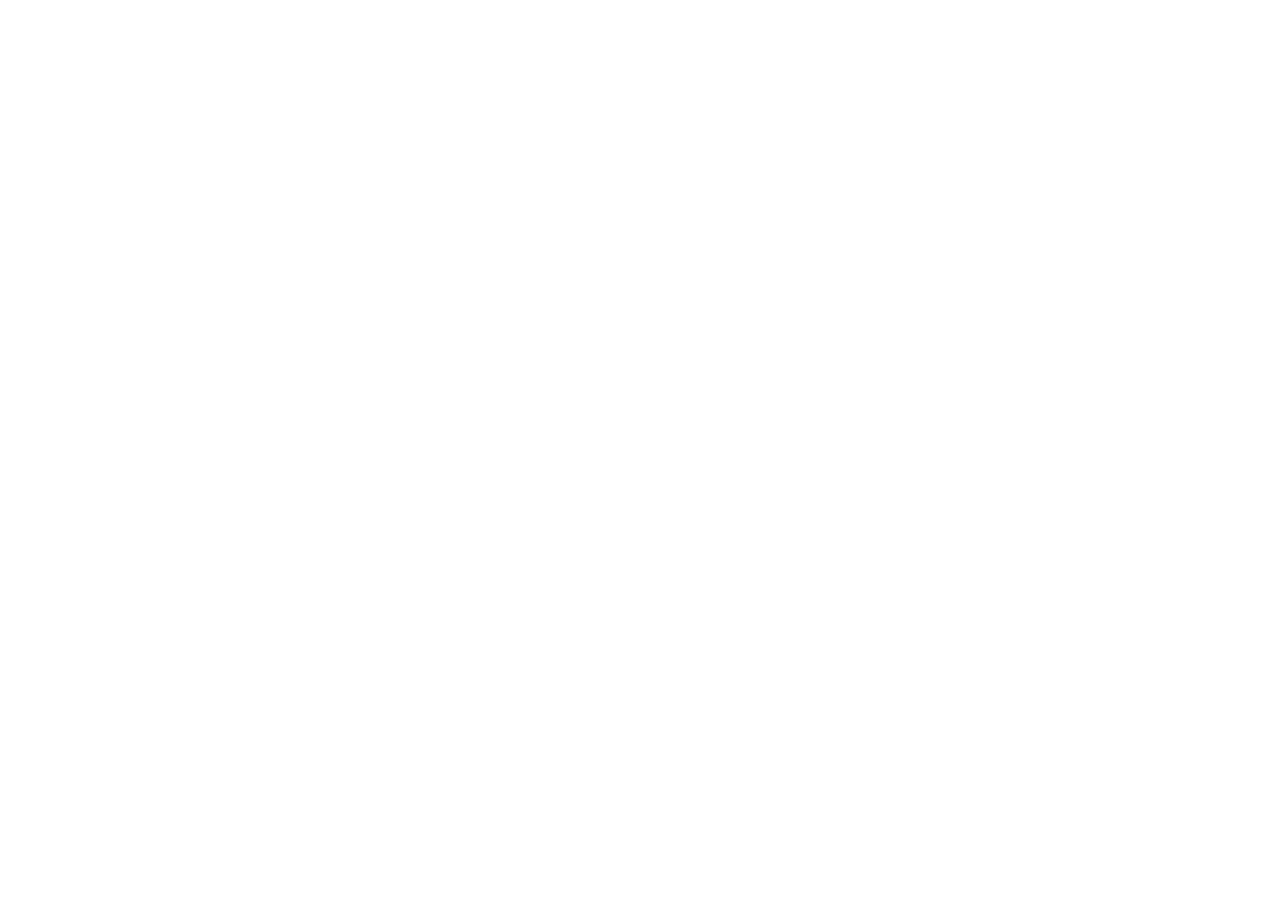
==== login.html @ 7b6e89db "init project" ====
<!DOCTYPE html>	
<html lang="zh-cn">
<head>
    <meta charset="UTF-8">
    <meta http-equiv="X-UA-Compatible" content="IE=edge">
    <meta name="keywords" content="关键词信息">
    <meta name="description" content="描述信息">
    <meta name="viewport" content="width=device-width,initial-scale=1.0">
    <link rel="shortcut icon" href="" type="image/x-icon">
    <title>袁大一</title>
</head>
<body>
    
</body>
</html>
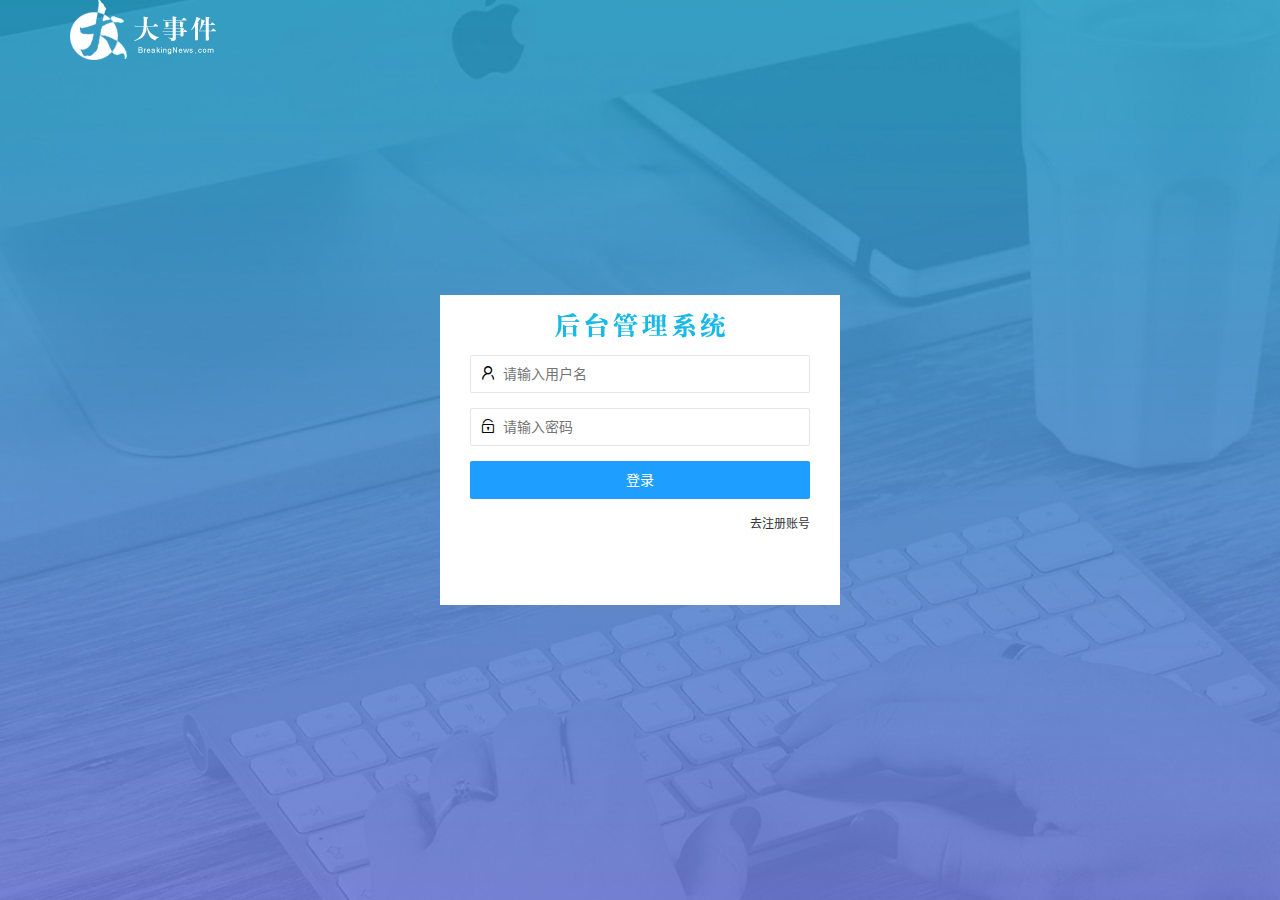
==== commit 8607330d: "完成了登录和注册的开发" ====
--- a/login.html
+++ b/login.html
@@ -1,4 +1,4 @@
-<!DOCTYPE html>	
+<!DOCTYPE html>
 <html lang="zh-cn">
 <head>
     <meta charset="UTF-8">
@@ -7,9 +7,88 @@
     <meta name="description" content="描述信息">
     <meta name="viewport" content="width=device-width,initial-scale=1.0">
     <link rel="shortcut icon" href="" type="image/x-icon">
-    <title>袁大一</title>
+    <title>大事件登录事件</title>
+    <!-- 导入自己的样式表文件  -->
+    <link rel="stylesheet" href="/assets/css/login.css">
+    <!-- 导入layui样式 -->
+    <link rel="stylesheet" href="/assets/lib/layui/css/layui.css">
 </head>
+
 <body>
+    <!-- logo -->
+    <div class="layui-main">
+        <img src="/assets/images/logo.png" alt="" />
+    </div>
+    <!-- 登录注册区域 -->
+    <div class="loginAndRegBox">
+        <div class="title-box"></div>
+        <!-- 登录的div -->
+        <div class="login-box">
+            <form class="layui-form" id="form_login">
+                <!-- 用户名 -->
+                <div class="layui-form-item">
+                    <i class="layui-icon layui-icon-username"></i>
+                    <input type="text" name="username" required lay-verify="required" placeholder="请输入用户名"
+                        autocomplete="off" class="layui-input">
+                </div>
+                <!-- 密码 -->
+                <div class="layui-form-item">
+                    <i class="layui-icon layui-icon-password"></i>
+                    <input type="password" name="password" required lay-verify="required|pwd" placeholder="请输入密码"
+                        autocomplete="off" class="layui-input">
+                </div>
+                <!-- 登录按钮 -->
+                <div class="layui-form-item">
+                    <button class="layui-btn layui-btn-fluid layui-btn-normal" lay-submit
+                        lay-filter="formDemo">登录</button>
+                </div>
+                <div class="layui-form-item links">
+                    <a href="javascript:;" id="link_reg">去注册账号</a>
+                </div>
+            </form>
+
+        </div>
+        <!-- 注册的div -->
+        <div class="reg-box">
+            <form class="layui-form" id="form_reg">
+                <!-- 用户名 -->
+                <div class="layui-form-item">
+                    <i class="layui-icon layui-icon-username"></i>
+                    <input type="text" name="username" required lay-verify="required" placeholder="请输入用户名"
+                        autocomplete="off" class="layui-input">
+                </div>
+                <!-- 密码 -->
+                <div class="layui-form-item">
+                    <i class="layui-icon layui-icon-password"></i>
+                    <input type="password" name="password" required lay-verify="required|pwd" placeholder="请输入密码"
+                        autocomplete="off" class="layui-input">
+                </div>
+                <!-- 密码确认框 -->
+                <div class="layui-form-item">
+                    <i class="layui-icon layui-icon-password"></i>
+                    <input type="password" name="repassword" required lay-verify="required|pwd|repwd" placeholder="再次确认请输入密码"
+                        autocomplete="off" class="layui-input">
+                </div>
+                <!-- 登录按钮 -->
+                <div class="layui-form-item">
+                    <button class="layui-btn layui-btn-fluid layui-btn-normal" lay-submit
+                        lay-filter="formDemo">注册</button>
+                </div>
+                <div class="layui-form-item links">
+                    <a href="javascript:;" id="link_login">去登录</a>
+                </div>
+            </form>
+            
+        </div>
+    </div>
+    <!-- 导入laiyuijs文件 -->
+    <script src="/assets/lib/layui/layui.all.js"></script>
+    <!-- 导入jQuery -->
+    <script src="/assets/lib/jquery.js"></script>
+    <script src="/assets/js/baseAPI.js"></script>
+    <!-- 引入自己的js文件 -->
+    <script src="/assets/js/login.js"></script>
     
 </body>
+
 </html>--- a/assets/css/login.css
+++ b/assets/css/login.css
@@ -0,0 +1,48 @@
+/* 清除默认样式 */
+html,
+body {
+    margin: 0;
+    padding: 0;
+    width: 100%;
+    height: 100%;
+    background: url('/assets/images/login_bg.jpg') no-repeat center;
+    background-size: cover;
+}
+.loginAndRegBox {
+    width: 400px;
+    height: 310px;
+    background-color: #fff;
+    position: absolute;
+    left: 50%;
+    top: 50%;
+    transform: translate(-50%,-50%);
+}
+.title-box {
+    height: 60px;
+    background: url('/assets/images/login_title.png') no-repeat center;
+}
+.reg-box {
+    display: none;
+}
+.layui-form {
+    padding: 0 30px;
+
+}
+.links {
+    display: flex;
+    justify-content: flex-end;
+}
+.links a {
+    font-size: 12px;
+}
+.layui-form-item {
+    position: relative;
+}
+.layui-icon {
+    position: absolute;
+    left: 10px;
+    top: 10px;
+}
+.layui-input {
+    padding-left: 32px !important;
+}--- a/assets/lib/layui/css/layui.css
+++ b/assets/lib/layui/css/layui.css
@@ -0,0 +1,2 @@
+/** layui-v2.5.5 MIT License By https://www.layui.com */
+ .layui-inline,img{display:inline-block;vertical-align:middle}h1,h2,h3,h4,h5,h6{font-weight:400}.layui-edge,.layui-header,.layui-inline,.layui-main{position:relative}.layui-body,.layui-edge,.layui-elip{overflow:hidden}.layui-btn,.layui-edge,.layui-inline,img{vertical-align:middle}.layui-btn,.layui-disabled,.layui-icon,.layui-unselect{-moz-user-select:none;-webkit-user-select:none;-ms-user-select:none}.layui-elip,.layui-form-checkbox span,.layui-form-pane .layui-form-label{text-overflow:ellipsis;white-space:nowrap}.layui-breadcrumb,.layui-tree-btnGroup{visibility:hidden}blockquote,body,button,dd,div,dl,dt,form,h1,h2,h3,h4,h5,h6,input,li,ol,p,pre,td,textarea,th,ul{margin:0;padding:0;-webkit-tap-highlight-color:rgba(0,0,0,0)}a:active,a:hover{outline:0}img{border:none}li{list-style:none}table{border-collapse:collapse;border-spacing:0}h4,h5,h6{font-size:100%}button,input,optgroup,option,select,textarea{font-family:inherit;font-size:inherit;font-style:inherit;font-weight:inherit;outline:0}pre{white-space:pre-wrap;white-space:-moz-pre-wrap;white-space:-pre-wrap;white-space:-o-pre-wrap;word-wrap:break-word}body{line-height:24px;font:14px Helvetica Neue,Helvetica,PingFang SC,Tahoma,Arial,sans-serif}hr{height:1px;margin:10px 0;border:0;clear:both}a{color:#333;text-decoration:none}a:hover{color:#777}a cite{font-style:normal;*cursor:pointer}.layui-border-box,.layui-border-box *{box-sizing:border-box}.layui-box,.layui-box *{box-sizing:content-box}.layui-clear{clear:both;*zoom:1}.layui-clear:after{content:'\20';clear:both;*zoom:1;display:block;height:0}.layui-inline{*display:inline;*zoom:1}.layui-edge{display:inline-block;width:0;height:0;border-width:6px;border-style:dashed;border-color:transparent}.layui-edge-top{top:-4px;border-bottom-color:#999;border-bottom-style:solid}.layui-edge-right{border-left-color:#999;border-left-style:solid}.layui-edge-bottom{top:2px;border-top-color:#999;border-top-style:solid}.layui-edge-left{border-right-color:#999;border-right-style:solid}.layui-disabled,.layui-disabled:hover{color:#d2d2d2!important;cursor:not-allowed!important}.layui-circle{border-radius:100%}.layui-show{display:block!important}.layui-hide{display:none!important}@font-face{font-family:layui-icon;src:url(../font/iconfont.eot?v=250);src:url(../font/iconfont.eot?v=250#iefix) format('embedded-opentype'),url(../font/iconfont.woff2?v=250) format('woff2'),url(../font/iconfont.woff?v=250) format('woff'),url(../font/iconfont.ttf?v=250) format('truetype'),url(../font/iconfont.svg?v=250#layui-icon) format('svg')}.layui-icon{font-family:layui-icon!important;font-size:16px;font-style:normal;-webkit-font-smoothing:antialiased;-moz-osx-font-smoothing:grayscale}.layui-icon-reply-fill:before{content:"\e611"}.layui-icon-set-fill:before{content:"\e614"}.layui-icon-menu-fill:before{content:"\e60f"}.layui-icon-search:before{content:"\e615"}.layui-icon-share:before{content:"\e641"}.layui-icon-set-sm:before{content:"\e620"}.layui-icon-engine:before{content:"\e628"}.layui-icon-close:before{content:"\1006"}.layui-icon-close-fill:before{content:"\1007"}.layui-icon-chart-screen:before{content:"\e629"}.layui-icon-star:before{content:"\e600"}.layui-icon-circle-dot:before{content:"\e617"}.layui-icon-chat:before{content:"\e606"}.layui-icon-release:before{content:"\e609"}.layui-icon-list:before{content:"\e60a"}.layui-icon-chart:before{content:"\e62c"}.layui-icon-ok-circle:before{content:"\1005"}.layui-icon-layim-theme:before{content:"\e61b"}.layui-icon-table:before{content:"\e62d"}.layui-icon-right:before{content:"\e602"}.layui-icon-left:before{content:"\e603"}.layui-icon-cart-simple:before{content:"\e698"}.layui-icon-face-cry:before{content:"\e69c"}.layui-icon-face-smile:before{content:"\e6af"}.layui-icon-survey:before{content:"\e6b2"}.layui-icon-tree:before{content:"\e62e"}.layui-icon-upload-circle:before{content:"\e62f"}.layui-icon-add-circle:before{content:"\e61f"}.layui-icon-download-circle:before{content:"\e601"}.layui-icon-templeate-1:before{content:"\e630"}.layui-icon-util:before{content:"\e631"}.layui-icon-face-surprised:before{content:"\e664"}.layui-icon-edit:before{content:"\e642"}.layui-icon-speaker:before{content:"\e645"}.layui-icon-down:before{content:"\e61a"}.layui-icon-file:before{content:"\e621"}.layui-icon-layouts:before{content:"\e632"}.layui-icon-rate-half:before{content:"\e6c9"}.layui-icon-add-circle-fine:before{content:"\e608"}.layui-icon-prev-circle:before{content:"\e633"}.layui-icon-read:before{content:"\e705"}.layui-icon-404:before{content:"\e61c"}.layui-icon-carousel:before{content:"\e634"}.layui-icon-help:before{content:"\e607"}.layui-icon-code-circle:before{content:"\e635"}.layui-icon-water:before{content:"\e636"}.layui-icon-username:before{content:"\e66f"}.layui-icon-find-fill:before{content:"\e670"}.layui-icon-about:before{content:"\e60b"}.layui-icon-location:before{content:"\e715"}.layui-icon-up:before{content:"\e619"}.layui-icon-pause:before{content:"\e651"}.layui-icon-date:before{content:"\e637"}.layui-icon-layim-uploadfile:before{content:"\e61d"}.layui-icon-delete:before{content:"\e640"}.layui-icon-play:before{content:"\e652"}.layui-icon-top:before{content:"\e604"}.layui-icon-friends:before{content:"\e612"}.layui-icon-refresh-3:before{content:"\e9aa"}.layui-icon-ok:before{content:"\e605"}.layui-icon-layer:before{content:"\e638"}.layui-icon-face-smile-fine:before{content:"\e60c"}.layui-icon-dollar:before{content:"\e659"}.layui-icon-group:before{content:"\e613"}.layui-icon-layim-download:before{content:"\e61e"}.layui-icon-picture-fine:before{content:"\e60d"}.layui-icon-link:before{content:"\e64c"}.layui-icon-diamond:before{content:"\e735"}.layui-icon-log:before{content:"\e60e"}.layui-icon-rate-solid:before{content:"\e67a"}.layui-icon-fonts-del:before{content:"\e64f"}.layui-icon-unlink:before{content:"\e64d"}.layui-icon-fonts-clear:before{content:"\e639"}.layui-icon-triangle-r:before{content:"\e623"}.layui-icon-circle:before{content:"\e63f"}.layui-icon-radio:before{content:"\e643"}.layui-icon-align-center:before{content:"\e647"}.layui-icon-align-right:before{content:"\e648"}.layui-icon-align-left:before{content:"\e649"}.layui-icon-loading-1:before{content:"\e63e"}.layui-icon-return:before{content:"\e65c"}.layui-icon-fonts-strong:before{content:"\e62b"}.layui-icon-upload:before{content:"\e67c"}.layui-icon-dialogue:before{content:"\e63a"}.layui-icon-video:before{content:"\e6ed"}.layui-icon-headset:before{content:"\e6fc"}.layui-icon-cellphone-fine:before{content:"\e63b"}.layui-icon-add-1:before{content:"\e654"}.layui-icon-face-smile-b:before{content:"\e650"}.layui-icon-fonts-html:before{content:"\e64b"}.layui-icon-form:before{content:"\e63c"}.layui-icon-cart:before{content:"\e657"}.layui-icon-camera-fill:before{content:"\e65d"}.layui-icon-tabs:before{content:"\e62a"}.layui-icon-fonts-code:before{content:"\e64e"}.layui-icon-fire:before{content:"\e756"}.layui-icon-set:before{content:"\e716"}.layui-icon-fonts-u:before{content:"\e646"}.layui-icon-triangle-d:before{content:"\e625"}.layui-icon-tips:before{content:"\e702"}.layui-icon-picture:before{content:"\e64a"}.layui-icon-more-vertical:before{content:"\e671"}.layui-icon-flag:before{content:"\e66c"}.layui-icon-loading:before{content:"\e63d"}.layui-icon-fonts-i:before{content:"\e644"}.layui-icon-refresh-1:before{content:"\e666"}.layui-icon-rmb:before{content:"\e65e"}.layui-icon-home:before{content:"\e68e"}.layui-icon-user:before{content:"\e770"}.layui-icon-notice:before{content:"\e667"}.layui-icon-login-weibo:before{content:"\e675"}.layui-icon-voice:before{content:"\e688"}.layui-icon-upload-drag:before{content:"\e681"}.layui-icon-login-qq:before{content:"\e676"}.layui-icon-snowflake:before{content:"\e6b1"}.layui-icon-file-b:before{content:"\e655"}.layui-icon-template:before{content:"\e663"}.layui-icon-auz:before{content:"\e672"}.layui-icon-console:before{content:"\e665"}.layui-icon-app:before{content:"\e653"}.layui-icon-prev:before{content:"\e65a"}.layui-icon-website:before{content:"\e7ae"}.layui-icon-next:before{content:"\e65b"}.layui-icon-component:before{content:"\e857"}.layui-icon-more:before{content:"\e65f"}.layui-icon-login-wechat:before{content:"\e677"}.layui-icon-shrink-right:before{content:"\e668"}.layui-icon-spread-left:before{content:"\e66b"}.layui-icon-camera:before{content:"\e660"}.layui-icon-note:before{content:"\e66e"}.layui-icon-refresh:before{content:"\e669"}.layui-icon-female:before{content:"\e661"}.layui-icon-male:before{content:"\e662"}.layui-icon-password:before{content:"\e673"}.layui-icon-senior:before{content:"\e674"}.layui-icon-theme:before{content:"\e66a"}.layui-icon-tread:before{content:"\e6c5"}.layui-icon-praise:before{content:"\e6c6"}.layui-icon-star-fill:before{content:"\e658"}.layui-icon-rate:before{content:"\e67b"}.layui-icon-template-1:before{content:"\e656"}.layui-icon-vercode:before{content:"\e679"}.layui-icon-cellphone:before{content:"\e678"}.layui-icon-screen-full:before{content:"\e622"}.layui-icon-screen-restore:before{content:"\e758"}.layui-icon-cols:before{content:"\e610"}.layui-icon-export:before{content:"\e67d"}.layui-icon-print:before{content:"\e66d"}.layui-icon-slider:before{content:"\e714"}.layui-icon-addition:before{content:"\e624"}.layui-icon-subtraction:before{content:"\e67e"}.layui-icon-service:before{content:"\e626"}.layui-icon-transfer:before{content:"\e691"}.layui-main{width:1140px;margin:0 auto}.layui-header{z-index:1000;height:60px}.layui-header a:hover{transition:all .5s;-webkit-transition:all .5s}.layui-side{position:fixed;left:0;top:0;bottom:0;z-index:999;width:200px;overflow-x:hidden}.layui-side-scroll{position:relative;width:220px;height:100%;overflow-x:hidden}.layui-body{position:absolute;left:200px;right:0;top:0;bottom:0;z-index:998;width:auto;overflow-y:auto;box-sizing:border-box}.layui-layout-body{overflow:hidden}.layui-layout-admin .layui-header{background-color:#23262E}.layui-layout-admin .layui-side{top:60px;width:200px;overflow-x:hidden}.layui-layout-admin .layui-body{position:fixed;top:60px;bottom:44px}.layui-layout-admin .layui-main{width:auto;margin:0 15px}.layui-layout-admin .layui-footer{position:fixed;left:200px;right:0;bottom:0;height:44px;line-height:44px;padding:0 15px;background-color:#eee}.layui-layout-admin .layui-logo{position:absolute;left:0;top:0;width:200px;height:100%;line-height:60px;text-align:center;color:#009688;font-size:16px}.layui-layout-admin .layui-header .layui-nav{background:0 0}.layui-layout-left{position:absolute!important;left:200px;top:0}.layui-layout-right{position:absolute!important;right:0;top:0}.layui-container{position:relative;margin:0 auto;padding:0 15px;box-sizing:border-box}.layui-fluid{position:relative;margin:0 auto;padding:0 15px}.layui-row:after,.layui-row:before{content:'';display:block;clear:both}.layui-col-lg1,.layui-col-lg10,.layui-col-lg11,.layui-col-lg12,.layui-col-lg2,.layui-col-lg3,.layui-col-lg4,.layui-col-lg5,.layui-col-lg6,.layui-col-lg7,.layui-col-lg8,.layui-col-lg9,.layui-col-md1,.layui-col-md10,.layui-col-md11,.layui-col-md12,.layui-col-md2,.layui-col-md3,.layui-col-md4,.layui-col-md5,.layui-col-md6,.layui-col-md7,.layui-col-md8,.layui-col-md9,.layui-col-sm1,.layui-col-sm10,.layui-col-sm11,.layui-col-sm12,.layui-col-sm2,.layui-col-sm3,.layui-col-sm4,.layui-col-sm5,.layui-col-sm6,.layui-col-sm7,.layui-col-sm8,.layui-col-sm9,.layui-col-xs1,.layui-col-xs10,.layui-col-xs11,.layui-col-xs12,.layui-col-xs2,.layui-col-xs3,.layui-col-xs4,.layui-col-xs5,.layui-col-xs6,.layui-col-xs7,.layui-col-xs8,.layui-col-xs9{position:relative;display:block;box-sizing:border-box}.layui-col-xs1,.layui-col-xs10,.layui-col-xs11,.layui-col-xs12,.layui-col-xs2,.layui-col-xs3,.layui-col-xs4,.layui-col-xs5,.layui-col-xs6,.layui-col-xs7,.layui-col-xs8,.layui-col-xs9{float:left}.layui-col-xs1{width:8.33333333%}.layui-col-xs2{width:16.66666667%}.layui-col-xs3{width:25%}.layui-col-xs4{width:33.33333333%}.layui-col-xs5{width:41.66666667%}.layui-col-xs6{width:50%}.layui-col-xs7{width:58.33333333%}.layui-col-xs8{width:66.66666667%}.layui-col-xs9{width:75%}.layui-col-xs10{width:83.33333333%}.layui-col-xs11{width:91.66666667%}.layui-col-xs12{width:100%}.layui-col-xs-offset1{margin-left:8.33333333%}.layui-col-xs-offset2{margin-left:16.66666667%}.layui-col-xs-offset3{margin-left:25%}.layui-col-xs-offset4{margin-left:33.33333333%}.layui-col-xs-offset5{margin-left:41.66666667%}.layui-col-xs-offset6{margin-left:50%}.layui-col-xs-offset7{margin-left:58.33333333%}.layui-col-xs-offset8{margin-left:66.66666667%}.layui-col-xs-offset9{margin-left:75%}.layui-col-xs-offset10{margin-left:83.33333333%}.layui-col-xs-offset11{margin-left:91.66666667%}.layui-col-xs-offset12{margin-left:100%}@media screen and (max-width:768px){.layui-hide-xs{display:none!important}.layui-show-xs-block{display:block!important}.layui-show-xs-inline{display:inline!important}.layui-show-xs-inline-block{display:inline-block!important}}@media screen and (min-width:768px){.layui-container{width:750px}.layui-hide-sm{display:none!important}.layui-show-sm-block{display:block!important}.layui-show-sm-inline{display:inline!important}.layui-show-sm-inline-block{display:inline-block!important}.layui-col-sm1,.layui-col-sm10,.layui-col-sm11,.layui-col-sm12,.layui-col-sm2,.layui-col-sm3,.layui-col-sm4,.layui-col-sm5,.layui-col-sm6,.layui-col-sm7,.layui-col-sm8,.layui-col-sm9{float:left}.layui-col-sm1{width:8.33333333%}.layui-col-sm2{width:16.66666667%}.layui-col-sm3{width:25%}.layui-col-sm4{width:33.33333333%}.layui-col-sm5{width:41.66666667%}.layui-col-sm6{width:50%}.layui-col-sm7{width:58.33333333%}.layui-col-sm8{width:66.66666667%}.layui-col-sm9{width:75%}.layui-col-sm10{width:83.33333333%}.layui-col-sm11{width:91.66666667%}.layui-col-sm12{width:100%}.layui-col-sm-offset1{margin-left:8.33333333%}.layui-col-sm-offset2{margin-left:16.66666667%}.layui-col-sm-offset3{margin-left:25%}.layui-col-sm-offset4{margin-left:33.33333333%}.layui-col-sm-offset5{margin-left:41.66666667%}.layui-col-sm-offset6{margin-left:50%}.layui-col-sm-offset7{margin-left:58.33333333%}.layui-col-sm-offset8{margin-left:66.66666667%}.layui-col-sm-offset9{margin-left:75%}.layui-col-sm-offset10{margin-left:83.33333333%}.layui-col-sm-offset11{margin-left:91.66666667%}.layui-col-sm-offset12{margin-left:100%}}@media screen and (min-width:992px){.layui-container{width:970px}.layui-hide-md{display:none!important}.layui-show-md-block{display:block!important}.layui-show-md-inline{display:inline!important}.layui-show-md-inline-block{display:inline-block!important}.layui-col-md1,.layui-col-md10,.layui-col-md11,.layui-col-md12,.layui-col-md2,.layui-col-md3,.layui-col-md4,.layui-col-md5,.layui-col-md6,.layui-col-md7,.layui-col-md8,.layui-col-md9{float:left}.layui-col-md1{width:8.33333333%}.layui-col-md2{width:16.66666667%}.layui-col-md3{width:25%}.layui-col-md4{width:33.33333333%}.layui-col-md5{width:41.66666667%}.layui-col-md6{width:50%}.layui-col-md7{width:58.33333333%}.layui-col-md8{width:66.66666667%}.layui-col-md9{width:75%}.layui-col-md10{width:83.33333333%}.layui-col-md11{width:91.66666667%}.layui-col-md12{width:100%}.layui-col-md-offset1{margin-left:8.33333333%}.layui-col-md-offset2{margin-left:16.66666667%}.layui-col-md-offset3{margin-left:25%}.layui-col-md-offset4{margin-left:33.33333333%}.layui-col-md-offset5{margin-left:41.66666667%}.layui-col-md-offset6{margin-left:50%}.layui-col-md-offset7{margin-left:58.33333333%}.layui-col-md-offset8{margin-left:66.66666667%}.layui-col-md-offset9{margin-left:75%}.layui-col-md-offset10{margin-left:83.33333333%}.layui-col-md-offset11{margin-left:91.66666667%}.layui-col-md-offset12{margin-left:100%}}@media screen and (min-width:1200px){.layui-container{width:1170px}.layui-hide-lg{display:none!important}.layui-show-lg-block{display:block!important}.layui-show-lg-inline{display:inline!important}.layui-show-lg-inline-block{display:inline-block!important}.layui-col-lg1,.layui-col-lg10,.layui-col-lg11,.layui-col-lg12,.layui-col-lg2,.layui-col-lg3,.layui-col-lg4,.layui-col-lg5,.layui-col-lg6,.layui-col-lg7,.layui-col-lg8,.layui-col-lg9{float:left}.layui-col-lg1{width:8.33333333%}.layui-col-lg2{width:16.66666667%}.layui-col-lg3{width:25%}.layui-col-lg4{width:33.33333333%}.layui-col-lg5{width:41.66666667%}.layui-col-lg6{width:50%}.layui-col-lg7{width:58.33333333%}.layui-col-lg8{width:66.66666667%}.layui-col-lg9{width:75%}.layui-col-lg10{width:83.33333333%}.layui-col-lg11{width:91.66666667%}.layui-col-lg12{width:100%}.layui-col-lg-offset1{margin-left:8.33333333%}.layui-col-lg-offset2{margin-left:16.66666667%}.layui-col-lg-offset3{margin-left:25%}.layui-col-lg-offset4{margin-left:33.33333333%}.layui-col-lg-offset5{margin-left:41.66666667%}.layui-col-lg-offset6{margin-left:50%}.layui-col-lg-offset7{margin-left:58.33333333%}.layui-col-lg-offset8{margin-left:66.66666667%}.layui-col-lg-offset9{margin-left:75%}.layui-col-lg-offset10{margin-left:83.33333333%}.layui-col-lg-offset11{margin-left:91.66666667%}.layui-col-lg-offset12{margin-left:100%}}.layui-col-space1{margin:-.5px}.layui-col-space1>*{padding:.5px}.layui-col-space3{margin:-1.5px}.layui-col-space3>*{padding:1.5px}.layui-col-space5{margin:-2.5px}.layui-col-space5>*{padding:2.5px}.layui-col-space8{margin:-3.5px}.layui-col-space8>*{padding:3.5px}.layui-col-space10{margin:-5px}.layui-col-space10>*{padding:5px}.layui-col-space12{margin:-6px}.layui-col-space12>*{padding:6px}.layui-col-space15{margin:-7.5px}.layui-col-space15>*{padding:7.5px}.layui-col-space18{margin:-9px}.layui-col-space18>*{padding:9px}.layui-col-space20{margin:-10px}.layui-col-space20>*{padding:10px}.layui-col-space22{margin:-11px}.layui-col-space22>*{padding:11px}.layui-col-space25{margin:-12.5px}.layui-col-space25>*{padding:12.5px}.layui-col-space30{margin:-15px}.layui-col-space30>*{padding:15px}.layui-btn,.layui-input,.layui-select,.layui-textarea,.layui-upload-button{outline:0;-webkit-appearance:none;transition:all .3s;-webkit-transition:all .3s;box-sizing:border-box}.layui-elem-quote{margin-bottom:10px;padding:15px;line-height:22px;border-left:5px solid #009688;border-radius:0 2px 2px 0;background-color:#f2f2f2}.layui-quote-nm{border-style:solid;border-width:1px 1px 1px 5px;background:0 0}.layui-elem-field{margin-bottom:10px;padding:0;border-width:1px;border-style:solid}.layui-elem-field legend{margin-left:20px;padding:0 10px;font-size:20px;font-weight:300}.layui-field-title{margin:10px 0 20px;border-width:1px 0 0}.layui-field-box{padding:10px 15px}.layui-field-title .layui-field-box{padding:10px 0}.layui-progress{position:relative;height:6px;border-radius:20px;background-color:#e2e2e2}.layui-progress-bar{position:absolute;left:0;top:0;width:0;max-width:100%;height:6px;border-radius:20px;text-align:right;background-color:#5FB878;transition:all .3s;-webkit-transition:all .3s}.layui-progress-big,.layui-progress-big .layui-progress-bar{height:18px;line-height:18px}.layui-progress-text{position:relative;top:-20px;line-height:18px;font-size:12px;color:#666}.layui-progress-big .layui-progress-text{position:static;padding:0 10px;color:#fff}.layui-collapse{border-width:1px;border-style:solid;border-radius:2px}.layui-colla-content,.layui-colla-item{border-top-width:1px;border-top-style:solid}.layui-colla-item:first-child{border-top:none}.layui-colla-title{position:relative;height:42px;line-height:42px;padding:0 15px 0 35px;color:#333;background-color:#f2f2f2;cursor:pointer;font-size:14px;overflow:hidden}.layui-colla-content{display:none;padding:10px 15px;line-height:22px;color:#666}.layui-colla-icon{position:absolute;left:15px;top:0;font-size:14px}.layui-card{margin-bottom:15px;border-radius:2px;background-color:#fff;box-shadow:0 1px 2px 0 rgba(0,0,0,.05)}.layui-card:last-child{margin-bottom:0}.layui-card-header{position:relative;height:42px;line-height:42px;padding:0 15px;border-bottom:1px solid #f6f6f6;color:#333;border-radius:2px 2px 0 0;font-size:14px}.layui-bg-black,.layui-bg-blue,.layui-bg-cyan,.layui-bg-green,.layui-bg-orange,.layui-bg-red{color:#fff!important}.layui-card-body{position:relative;padding:10px 15px;line-height:24px}.layui-card-body[pad15]{padding:15px}.layui-card-body[pad20]{padding:20px}.layui-card-body .layui-table{margin:5px 0}.layui-card .layui-tab{margin:0}.layui-panel-window{position:relative;padding:15px;border-radius:0;border-top:5px solid #E6E6E6;background-color:#fff}.layui-auxiliar-moving{position:fixed;left:0;right:0;top:0;bottom:0;width:100%;height:100%;background:0 0;z-index:9999999999}.layui-form-label,.layui-form-mid,.layui-form-select,.layui-input-block,.layui-input-inline,.layui-textarea{position:relative}.layui-bg-red{background-color:#FF5722!important}.layui-bg-orange{background-color:#FFB800!important}.layui-bg-green{background-color:#009688!important}.layui-bg-cyan{background-color:#2F4056!important}.layui-bg-blue{background-color:#1E9FFF!important}.layui-bg-black{background-color:#393D49!important}.layui-bg-gray{background-color:#eee!important;color:#666!important}.layui-badge-rim,.layui-colla-content,.layui-colla-item,.layui-collapse,.layui-elem-field,.layui-form-pane .layui-form-item[pane],.layui-form-pane .layui-form-label,.layui-input,.layui-layedit,.layui-layedit-tool,.layui-quote-nm,.layui-select,.layui-tab-bar,.layui-tab-card,.layui-tab-title,.layui-tab-title .layui-this:after,.layui-textarea{border-color:#e6e6e6}.layui-timeline-item:before,hr{background-color:#e6e6e6}.layui-text{line-height:22px;font-size:14px;color:#666}.layui-text h1,.layui-text h2,.layui-text h3{font-weight:500;color:#333}.layui-text h1{font-size:30px}.layui-text h2{font-size:24px}.layui-text h3{font-size:18px}.layui-text a:not(.layui-btn){color:#01AAED}.layui-text a:not(.layui-btn):hover{text-decoration:underline}.layui-text ul{padding:5px 0 5px 15px}.layui-text ul li{margin-top:5px;list-style-type:disc}.layui-text em,.layui-word-aux{color:#999!important;padding:0 5px!important}.layui-btn{display:inline-block;height:38px;line-height:38px;padding:0 18px;background-color:#009688;color:#fff;white-space:nowrap;text-align:center;font-size:14px;border:none;border-radius:2px;cursor:pointer}.layui-btn:hover{opacity:.8;filter:alpha(opacity=80);color:#fff}.layui-btn:active{opacity:1;filter:alpha(opacity=100)}.layui-btn+.layui-btn{margin-left:10px}.layui-btn-container{font-size:0}.layui-btn-container .layui-btn{margin-right:10px;margin-bottom:10px}.layui-btn-container .layui-btn+.layui-btn{margin-left:0}.layui-table .layui-btn-container .layui-btn{margin-bottom:9px}.layui-btn-radius{border-radius:100px}.layui-btn .layui-icon{margin-right:3px;font-size:18px;vertical-align:bottom;vertical-align:middle\9}.layui-btn-primary{border:1px solid #C9C9C9;background-color:#fff;color:#555}.layui-btn-primary:hover{border-color:#009688;color:#333}.layui-btn-normal{background-color:#1E9FFF}.layui-btn-warm{background-color:#FFB800}.layui-btn-danger{background-color:#FF5722}.layui-btn-checked{background-color:#5FB878}.layui-btn-disabled,.layui-btn-disabled:active,.layui-btn-disabled:hover{border:1px solid #e6e6e6;background-color:#FBFBFB;color:#C9C9C9;cursor:not-allowed;opacity:1}.layui-btn-lg{height:44px;line-height:44px;padding:0 25px;font-size:16px}.layui-btn-sm{height:30px;line-height:30px;padding:0 10px;font-size:12px}.layui-btn-sm i{font-size:16px!important}.layui-btn-xs{height:22px;line-height:22px;padding:0 5px;font-size:12px}.layui-btn-xs i{font-size:14px!important}.layui-btn-group{display:inline-block;vertical-align:middle;font-size:0}.layui-btn-group .layui-btn{margin-left:0!important;margin-right:0!important;border-left:1px solid rgba(255,255,255,.5);border-radius:0}.layui-btn-group .layui-btn-primary{border-left:none}.layui-btn-group .layui-btn-primary:hover{border-color:#C9C9C9;color:#009688}.layui-btn-group .layui-btn:first-child{border-left:none;border-radius:2px 0 0 2px}.layui-btn-group .layui-btn-primary:first-child{border-left:1px solid #c9c9c9}.layui-btn-group .layui-btn:last-child{border-radius:0 2px 2px 0}.layui-btn-group .layui-btn+.layui-btn{margin-left:0}.layui-btn-group+.layui-btn-group{margin-left:10px}.layui-btn-fluid{width:100%}.layui-input,.layui-select,.layui-textarea{height:38px;line-height:1.3;line-height:38px\9;border-width:1px;border-style:solid;background-color:#fff;border-radius:2px}.layui-input::-webkit-input-placeholder,.layui-select::-webkit-input-placeholder,.layui-textarea::-webkit-input-placeholder{line-height:1.3}.layui-input,.layui-textarea{display:block;width:100%;padding-left:10px}.layui-input:hover,.layui-textarea:hover{border-color:#D2D2D2!important}.layui-input:focus,.layui-textarea:focus{border-color:#C9C9C9!important}.layui-textarea{min-height:100px;height:auto;line-height:20px;padding:6px 10px;resize:vertical}.layui-select{padding:0 10px}.layui-form input[type=checkbox],.layui-form input[type=radio],.layui-form select{display:none}.layui-form [lay-ignore]{display:initial}.layui-form-item{margin-bottom:15px;clear:both;*zoom:1}.layui-form-item:after{content:'\20';clear:both;*zoom:1;display:block;height:0}.layui-form-label{float:left;display:block;padding:9px 15px;width:80px;font-weight:400;line-height:20px;text-align:right}.layui-form-label-col{display:block;float:none;padding:9px 0;line-height:20px;text-align:left}.layui-form-item .layui-inline{margin-bottom:5px;margin-right:10px}.layui-input-block{margin-left:110px;min-height:36px}.layui-input-inline{display:inline-block;vertical-align:middle}.layui-form-item .layui-input-inline{float:left;width:190px;margin-right:10px}.layui-form-text .layui-input-inline{width:auto}.layui-form-mid{float:left;display:block;padding:9px 0!important;line-height:20px;margin-right:10px}.layui-form-danger+.layui-form-select .layui-input,.layui-form-danger:focus{border-color:#FF5722!important}.layui-form-select .layui-input{padding-right:30px;cursor:pointer}.layui-form-select .layui-edge{position:absolute;right:10px;top:50%;margin-top:-3px;cursor:pointer;border-width:6px;border-top-color:#c2c2c2;border-top-style:solid;transition:all .3s;-webkit-transition:all .3s}.layui-form-select dl{display:none;position:absolute;left:0;top:42px;padding:5px 0;z-index:899;min-width:100%;border:1px solid #d2d2d2;max-height:300px;overflow-y:auto;background-color:#fff;border-radius:2px;box-shadow:0 2px 4px rgba(0,0,0,.12);box-sizing:border-box}.layui-form-select dl dd,.layui-form-select dl dt{padding:0 10px;line-height:36px;white-space:nowrap;overflow:hidden;text-overflow:ellipsis}.layui-form-select dl dt{font-size:12px;color:#999}.layui-form-select dl dd{cursor:pointer}.layui-form-select dl dd:hover{background-color:#f2f2f2;-webkit-transition:.5s all;transition:.5s all}.layui-form-select .layui-select-group dd{padding-left:20px}.layui-form-select dl dd.layui-select-tips{padding-left:10px!important;color:#999}.layui-form-select dl dd.layui-this{background-color:#5FB878;color:#fff}.layui-form-checkbox,.layui-form-select dl dd.layui-disabled{background-color:#fff}.layui-form-selected dl{display:block}.layui-form-checkbox,.layui-form-checkbox *,.layui-form-switch{display:inline-block;vertical-align:middle}.layui-form-selected .layui-edge{margin-top:-9px;-webkit-transform:rotate(180deg);transform:rotate(180deg);margin-top:-3px\9}:root .layui-form-selected .layui-edge{margin-top:-9px\0/IE9}.layui-form-selectup dl{top:auto;bottom:42px}.layui-select-none{margin:5px 0;text-align:center;color:#999}.layui-select-disabled .layui-disabled{border-color:#eee!important}.layui-select-disabled .layui-edge{border-top-color:#d2d2d2}.layui-form-checkbox{position:relative;height:30px;line-height:30px;margin-right:10px;padding-right:30px;cursor:pointer;font-size:0;-webkit-transition:.1s linear;transition:.1s linear;box-sizing:border-box}.layui-form-checkbox span{padding:0 10px;height:100%;font-size:14px;border-radius:2px 0 0 2px;background-color:#d2d2d2;color:#fff;overflow:hidden}.layui-form-checkbox:hover span{background-color:#c2c2c2}.layui-form-checkbox i{position:absolute;right:0;top:0;width:30px;height:28px;border:1px solid #d2d2d2;border-left:none;border-radius:0 2px 2px 0;color:#fff;font-size:20px;text-align:center}.layui-form-checkbox:hover i{border-color:#c2c2c2;color:#c2c2c2}.layui-form-checked,.layui-form-checked:hover{border-color:#5FB878}.layui-form-checked span,.layui-form-checked:hover span{background-color:#5FB878}.layui-form-checked i,.layui-form-checked:hover i{color:#5FB878}.layui-form-item .layui-form-checkbox{margin-top:4px}.layui-form-checkbox[lay-skin=primary]{height:auto!important;line-height:normal!important;min-width:18px;min-height:18px;border:none!important;margin-right:0;padding-left:28px;padding-right:0;background:0 0}.layui-form-checkbox[lay-skin=primary] span{padding-left:0;padding-right:15px;line-height:18px;background:0 0;color:#666}.layui-form-checkbox[lay-skin=primary] i{right:auto;left:0;width:16px;height:16px;line-height:16px;border:1px solid #d2d2d2;font-size:12px;border-radius:2px;background-color:#fff;-webkit-transition:.1s linear;transition:.1s linear}.layui-form-checkbox[lay-skin=primary]:hover i{border-color:#5FB878;color:#fff}.layui-form-checked[lay-skin=primary] i{border-color:#5FB878!important;background-color:#5FB878;color:#fff}.layui-checkbox-disbaled[lay-skin=primary] span{background:0 0!important;color:#c2c2c2}.layui-checkbox-disbaled[lay-skin=primary]:hover i{border-color:#d2d2d2}.layui-form-item .layui-form-checkbox[lay-skin=primary]{margin-top:10px}.layui-form-switch{position:relative;height:22px;line-height:22px;min-width:35px;padding:0 5px;margin-top:8px;border:1px solid #d2d2d2;border-radius:20px;cursor:pointer;background-color:#fff;-webkit-transition:.1s linear;transition:.1s linear}.layui-form-switch i{position:absolute;left:5px;top:3px;width:16px;height:16px;border-radius:20px;background-color:#d2d2d2;-webkit-transition:.1s linear;transition:.1s linear}.layui-form-switch em{position:relative;top:0;width:25px;margin-left:21px;padding:0!important;text-align:center!important;color:#999!important;font-style:normal!important;font-size:12px}.layui-form-onswitch{border-color:#5FB878;background-color:#5FB878}.layui-checkbox-disbaled,.layui-checkbox-disbaled i{border-color:#e2e2e2!important}.layui-form-onswitch i{left:100%;margin-left:-21px;background-color:#fff}.layui-form-onswitch em{margin-left:5px;margin-right:21px;color:#fff!important}.layui-checkbox-disbaled span{background-color:#e2e2e2!important}.layui-checkbox-disbaled:hover i{color:#fff!important}[lay-radio]{display:none}.layui-form-radio,.layui-form-radio *{display:inline-block;vertical-align:middle}.layui-form-radio{line-height:28px;margin:6px 10px 0 0;padding-right:10px;cursor:pointer;font-size:0}.layui-form-radio *{font-size:14px}.layui-form-radio>i{margin-right:8px;font-size:22px;color:#c2c2c2}.layui-form-radio>i:hover,.layui-form-radioed>i{color:#5FB878}.layui-radio-disbaled>i{color:#e2e2e2!important}.layui-form-pane .layui-form-label{width:110px;padding:8px 15px;height:38px;line-height:20px;border-width:1px;border-style:solid;border-radius:2px 0 0 2px;text-align:center;background-color:#FBFBFB;overflow:hidden;box-sizing:border-box}.layui-form-pane .layui-input-inline{margin-left:-1px}.layui-form-pane .layui-input-block{margin-left:110px;left:-1px}.layui-form-pane .layui-input{border-radius:0 2px 2px 0}.layui-form-pane .layui-form-text .layui-form-label{float:none;width:100%;border-radius:2px;box-sizing:border-box;text-align:left}.layui-form-pane .layui-form-text .layui-input-inline{display:block;margin:0;top:-1px;clear:both}.layui-form-pane .layui-form-text .layui-input-block{margin:0;left:0;top:-1px}.layui-form-pane .layui-form-text .layui-textarea{min-height:100px;border-radius:0 0 2px 2px}.layui-form-pane .layui-form-checkbox{margin:4px 0 4px 10px}.layui-form-pane .layui-form-radio,.layui-form-pane .layui-form-switch{margin-top:6px;margin-left:10px}.layui-form-pane .layui-form-item[pane]{position:relative;border-width:1px;border-style:solid}.layui-form-pane .layui-form-item[pane] .layui-form-label{position:absolute;left:0;top:0;height:100%;border-width:0 1px 0 0}.layui-form-pane .layui-form-item[pane] .layui-input-inline{margin-left:110px}@media screen and (max-width:450px){.layui-form-item .layui-form-label{text-overflow:ellipsis;overflow:hidden;white-space:nowrap}.layui-form-item .layui-inline{display:block;margin-right:0;margin-bottom:20px;clear:both}.layui-form-item .layui-inline:after{content:'\20';clear:both;display:block;height:0}.layui-form-item .layui-input-inline{display:block;float:none;left:-3px;width:auto;margin:0 0 10px 112px}.layui-form-item .layui-input-inline+.layui-form-mid{margin-left:110px;top:-5px;padding:0}.layui-form-item .layui-form-checkbox{margin-right:5px;margin-bottom:5px}}.layui-layedit{border-width:1px;border-style:solid;border-radius:2px}.layui-layedit-tool{padding:3px 5px;border-bottom-width:1px;border-bottom-style:solid;font-size:0}.layedit-tool-fixed{position:fixed;top:0;border-top:1px solid #e2e2e2}.layui-layedit-tool .layedit-tool-mid,.layui-layedit-tool .layui-icon{display:inline-block;vertical-align:middle;text-align:center;font-size:14px}.layui-layedit-tool .layui-icon{position:relative;width:32px;height:30px;line-height:30px;margin:3px 5px;color:#777;cursor:pointer;border-radius:2px}.layui-layedit-tool .layui-icon:hover{color:#393D49}.layui-layedit-tool .layui-icon:active{color:#000}.layui-layedit-tool .layedit-tool-active{background-color:#e2e2e2;color:#000}.layui-layedit-tool .layui-disabled,.layui-layedit-tool .layui-disabled:hover{color:#d2d2d2;cursor:not-allowed}.layui-layedit-tool .layedit-tool-mid{width:1px;height:18px;margin:0 10px;background-color:#d2d2d2}.layedit-tool-html{width:50px!important;font-size:30px!important}.layedit-tool-b,.layedit-tool-code,.layedit-tool-help{font-size:16px!important}.layedit-tool-d,.layedit-tool-face,.layedit-tool-image,.layedit-tool-unlink{font-size:18px!important}.layedit-tool-image input{position:absolute;font-size:0;left:0;top:0;width:100%;height:100%;opacity:.01;filter:Alpha(opacity=1);cursor:pointer}.layui-layedit-iframe iframe{display:block;width:100%}#LAY_layedit_code{overflow:hidden}.layui-laypage{display:inline-block;*display:inline;*zoom:1;vertical-align:middle;margin:10px 0;font-size:0}.layui-laypage>a:first-child,.layui-laypage>a:first-child em{border-radius:2px 0 0 2px}.layui-laypage>a:last-child,.layui-laypage>a:last-child em{border-radius:0 2px 2px 0}.layui-laypage>:first-child{margin-left:0!important}.layui-laypage>:last-child{margin-right:0!important}.layui-laypage a,.layui-laypage button,.layui-laypage input,.layui-laypage select,.layui-laypage span{border:1px solid #e2e2e2}.layui-laypage a,.layui-laypage span{display:inline-block;*display:inline;*zoom:1;vertical-align:middle;padding:0 15px;height:28px;line-height:28px;margin:0 -1px 5px 0;background-color:#fff;color:#333;font-size:12px}.layui-flow-more a *,.layui-laypage input,.layui-table-view select[lay-ignore]{display:inline-block}.layui-laypage a:hover{color:#009688}.layui-laypage em{font-style:normal}.layui-laypage .layui-laypage-spr{color:#999;font-weight:700}.layui-laypage a{text-decoration:none}.layui-laypage .layui-laypage-curr{position:relative}.layui-laypage .layui-laypage-curr em{position:relative;color:#fff}.layui-laypage .layui-laypage-curr .layui-laypage-em{position:absolute;left:-1px;top:-1px;padding:1px;width:100%;height:100%;background-color:#009688}.layui-laypage-em{border-radius:2px}.layui-laypage-next em,.layui-laypage-prev em{font-family:Sim sun;font-size:16px}.layui-laypage .layui-laypage-count,.layui-laypage .layui-laypage-limits,.layui-laypage .layui-laypage-refresh,.layui-laypage .layui-laypage-skip{margin-left:10px;margin-right:10px;padding:0;border:none}.layui-laypage .layui-laypage-limits,.layui-laypage .layui-laypage-refresh{vertical-align:top}.layui-laypage .layui-laypage-refresh i{font-size:18px;cursor:pointer}.layui-laypage select{height:22px;padding:3px;border-radius:2px;cursor:pointer}.layui-laypage .layui-laypage-skip{height:30px;line-height:30px;color:#999}.layui-laypage button,.layui-laypage input{height:30px;line-height:30px;border-radius:2px;vertical-align:top;background-color:#fff;box-sizing:border-box}.layui-laypage input{width:40px;margin:0 10px;padding:0 3px;text-align:center}.layui-laypage input:focus,.layui-laypage select:focus{border-color:#009688!important}.layui-laypage button{margin-left:10px;padding:0 10px;cursor:pointer}.layui-table,.layui-table-view{margin:10px 0}.layui-flow-more{margin:10px 0;text-align:center;color:#999;font-size:14px}.layui-flow-more a{height:32px;line-height:32px}.layui-flow-more a *{vertical-align:top}.layui-flow-more a cite{padding:0 20px;border-radius:3px;background-color:#eee;color:#333;font-style:normal}.layui-flow-more a cite:hover{opacity:.8}.layui-flow-more a i{font-size:30px;color:#737383}.layui-table{width:100%;background-color:#fff;color:#666}.layui-table tr{transition:all .3s;-webkit-transition:all .3s}.layui-table th{text-align:left;font-weight:400}.layui-table tbody tr:hover,.layui-table thead tr,.layui-table-click,.layui-table-header,.layui-table-hover,.layui-table-mend,.layui-table-patch,.layui-table-tool,.layui-table-total,.layui-table-total tr,.layui-table[lay-even] tr:nth-child(even){background-color:#f2f2f2}.layui-table td,.layui-table th,.layui-table-col-set,.layui-table-fixed-r,.layui-table-grid-down,.layui-table-header,.layui-table-page,.layui-table-tips-main,.layui-table-tool,.layui-table-total,.layui-table-view,.layui-table[lay-skin=line],.layui-table[lay-skin=row]{border-width:1px;border-style:solid;border-color:#e6e6e6}.layui-table td,.layui-table th{position:relative;padding:9px 15px;min-height:20px;line-height:20px;font-size:14px}.layui-table[lay-skin=line] td,.layui-table[lay-skin=line] th{border-width:0 0 1px}.layui-table[lay-skin=row] td,.layui-table[lay-skin=row] th{border-width:0 1px 0 0}.layui-table[lay-skin=nob] td,.layui-table[lay-skin=nob] th{border:none}.layui-table img{max-width:100px}.layui-table[lay-size=lg] td,.layui-table[lay-size=lg] th{padding:15px 30px}.layui-table-view .layui-table[lay-size=lg] .layui-table-cell{height:40px;line-height:40px}.layui-table[lay-size=sm] td,.layui-table[lay-size=sm] th{font-size:12px;padding:5px 10px}.layui-table-view .layui-table[lay-size=sm] .layui-table-cell{height:20px;line-height:20px}.layui-table[lay-data]{display:none}.layui-table-box{position:relative;overflow:hidden}.layui-table-view .layui-table{position:relative;width:auto;margin:0}.layui-table-view .layui-table[lay-skin=line]{border-width:0 1px 0 0}.layui-table-view .layui-table[lay-skin=row]{border-width:0 0 1px}.layui-table-view .layui-table td,.layui-table-view .layui-table th{padding:5px 0;border-top:none;border-left:none}.layui-table-view .layui-table th.layui-unselect .layui-table-cell span{cursor:pointer}.layui-table-view .layui-table td{cursor:default}.layui-table-view .layui-table td[data-edit=text]{cursor:text}.layui-table-view .layui-form-checkbox[lay-skin=primary] i{width:18px;height:18px}.layui-table-view .layui-form-radio{line-height:0;padding:0}.layui-table-view .layui-form-radio>i{margin:0;font-size:20px}.layui-table-init{position:absolute;left:0;top:0;width:100%;height:100%;text-align:center;z-index:110}.layui-table-init .layui-icon{position:absolute;left:50%;top:50%;margin:-15px 0 0 -15px;font-size:30px;color:#c2c2c2}.layui-table-header{border-width:0 0 1px;overflow:hidden}.layui-table-header .layui-table{margin-bottom:-1px}.layui-table-tool .layui-inline[lay-event]{position:relative;width:26px;height:26px;padding:5px;line-height:16px;margin-right:10px;text-align:center;color:#333;border:1px solid #ccc;cursor:pointer;-webkit-transition:.5s all;transition:.5s all}.layui-table-tool .layui-inline[lay-event]:hover{border:1px solid #999}.layui-table-tool-temp{padding-right:120px}.layui-table-tool-self{position:absolute;right:17px;top:10px}.layui-table-tool .layui-table-tool-self .layui-inline[lay-event]{margin:0 0 0 10px}.layui-table-tool-panel{position:absolute;top:29px;left:-1px;padding:5px 0;min-width:150px;min-height:40px;border:1px solid #d2d2d2;text-align:left;overflow-y:auto;background-color:#fff;box-shadow:0 2px 4px rgba(0,0,0,.12)}.layui-table-cell,.layui-table-tool-panel li{overflow:hidden;text-overflow:ellipsis;white-space:nowrap}.layui-table-tool-panel li{padding:0 10px;line-height:30px;-webkit-transition:.5s all;transition:.5s all}.layui-table-tool-panel li .layui-form-checkbox[lay-skin=primary]{width:100%;padding-left:28px}.layui-table-tool-panel li:hover{background-color:#f2f2f2}.layui-table-tool-panel li .layui-form-checkbox[lay-skin=primary] i{position:absolute;left:0;top:0}.layui-table-tool-panel li .layui-form-checkbox[lay-skin=primary] span{padding:0}.layui-table-tool .layui-table-tool-self .layui-table-tool-panel{left:auto;right:-1px}.layui-table-col-set{position:absolute;right:0;top:0;width:20px;height:100%;border-width:0 0 0 1px;background-color:#fff}.layui-table-sort{width:10px;height:20px;margin-left:5px;cursor:pointer!important}.layui-table-sort .layui-edge{position:absolute;left:5px;border-width:5px}.layui-table-sort .layui-table-sort-asc{top:3px;border-top:none;border-bottom-style:solid;border-bottom-color:#b2b2b2}.layui-table-sort .layui-table-sort-asc:hover{border-bottom-color:#666}.layui-table-sort .layui-table-sort-desc{bottom:5px;border-bottom:none;border-top-style:solid;border-top-color:#b2b2b2}.layui-table-sort .layui-table-sort-desc:hover{border-top-color:#666}.layui-table-sort[lay-sort=asc] .layui-table-sort-asc{border-bottom-color:#000}.layui-table-sort[lay-sort=desc] .layui-table-sort-desc{border-top-color:#000}.layui-table-cell{height:28px;line-height:28px;padding:0 15px;position:relative;box-sizing:border-box}.layui-table-cell .layui-form-checkbox[lay-skin=primary]{top:-1px;padding:0}.layui-table-cell .layui-table-link{color:#01AAED}.laytable-cell-checkbox,.laytable-cell-numbers,.laytable-cell-radio,.laytable-cell-space{padding:0;text-align:center}.layui-table-body{position:relative;overflow:auto;margin-right:-1px;margin-bottom:-1px}.layui-table-body .layui-none{line-height:26px;padding:15px;text-align:center;color:#999}.layui-table-fixed{position:absolute;left:0;top:0;z-index:101}.layui-table-fixed .layui-table-body{overflow:hidden}.layui-table-fixed-l{box-shadow:0 -1px 8px rgba(0,0,0,.08)}.layui-table-fixed-r{left:auto;right:-1px;border-width:0 0 0 1px;box-shadow:-1px 0 8px rgba(0,0,0,.08)}.layui-table-fixed-r .layui-table-header{position:relative;overflow:visible}.layui-table-mend{position:absolute;right:-49px;top:0;height:100%;width:50px}.layui-table-tool{position:relative;z-index:890;width:100%;min-height:50px;line-height:30px;padding:10px 15px;border-width:0 0 1px}.layui-table-tool .layui-btn-container{margin-bottom:-10px}.layui-table-page,.layui-table-total{border-width:1px 0 0;margin-bottom:-1px;overflow:hidden}.layui-table-page{position:relative;width:100%;padding:7px 7px 0;height:41px;font-size:12px;white-space:nowrap}.layui-table-page>div{height:26px}.layui-table-page .layui-laypage{margin:0}.layui-table-page .layui-laypage a,.layui-table-page .layui-laypage span{height:26px;line-height:26px;margin-bottom:10px;border:none;background:0 0}.layui-table-page .layui-laypage a,.layui-table-page .layui-laypage span.layui-laypage-curr{padding:0 12px}.layui-table-page .layui-laypage span{margin-left:0;padding:0}.layui-table-page .layui-laypage .layui-laypage-prev{margin-left:-7px!important}.layui-table-page .layui-laypage .layui-laypage-curr .layui-laypage-em{left:0;top:0;padding:0}.layui-table-page .layui-laypage button,.layui-table-page .layui-laypage input{height:26px;line-height:26px}.layui-table-page .layui-laypage input{width:40px}.layui-table-page .layui-laypage button{padding:0 10px}.layui-table-page select{height:18px}.layui-table-patch .layui-table-cell{padding:0;width:30px}.layui-table-edit{position:absolute;left:0;top:0;width:100%;height:100%;padding:0 14px 1px;border-radius:0;box-shadow:1px 1px 20px rgba(0,0,0,.15)}.layui-table-edit:focus{border-color:#5FB878!important}select.layui-table-edit{padding:0 0 0 10px;border-color:#C9C9C9}.layui-table-view .layui-form-checkbox,.layui-table-view .layui-form-radio,.layui-table-view .layui-form-switch{top:0;margin:0;box-sizing:content-box}.layui-table-view .layui-form-checkbox{top:-1px;height:26px;line-height:26px}.layui-table-view .layui-form-checkbox i{height:26px}.layui-table-grid .layui-table-cell{overflow:visible}.layui-table-grid-down{position:absolute;top:0;right:0;width:26px;height:100%;padding:5px 0;border-width:0 0 0 1px;text-align:center;background-color:#fff;color:#999;cursor:pointer}.layui-table-grid-down .layui-icon{position:absolute;top:50%;left:50%;margin:-8px 0 0 -8px}.layui-table-grid-down:hover{background-color:#fbfbfb}body .layui-table-tips .layui-layer-content{background:0 0;padding:0;box-shadow:0 1px 6px rgba(0,0,0,.12)}.layui-table-tips-main{margin:-44px 0 0 -1px;max-height:150px;padding:8px 15px;font-size:14px;overflow-y:scroll;background-color:#fff;color:#666}.layui-table-tips-c{position:absolute;right:-3px;top:-13px;width:20px;height:20px;padding:3px;cursor:pointer;background-color:#666;border-radius:50%;color:#fff}.layui-table-tips-c:hover{background-color:#777}.layui-table-tips-c:before{position:relative;right:-2px}.layui-upload-file{display:none!important;opacity:.01;filter:Alpha(opacity=1)}.layui-upload-drag,.layui-upload-form,.layui-upload-wrap{display:inline-block}.layui-upload-list{margin:10px 0}.layui-upload-choose{padding:0 10px;color:#999}.layui-upload-drag{position:relative;padding:30px;border:1px dashed #e2e2e2;background-color:#fff;text-align:center;cursor:pointer;color:#999}.layui-upload-drag .layui-icon{font-size:50px;color:#009688}.layui-upload-drag[lay-over]{border-color:#009688}.layui-upload-iframe{position:absolute;width:0;height:0;border:0;visibility:hidden}.layui-upload-wrap{position:relative;vertical-align:middle}.layui-upload-wrap .layui-upload-file{display:block!important;position:absolute;left:0;top:0;z-index:10;font-size:100px;width:100%;height:100%;opacity:.01;filter:Alpha(opacity=1);cursor:pointer}.layui-transfer-active,.layui-transfer-box{display:inline-block;vertical-align:middle}.layui-transfer-box,.layui-transfer-header,.layui-transfer-search{border-width:0;border-style:solid;border-color:#e6e6e6}.layui-transfer-box{position:relative;border-width:1px;width:200px;height:360px;border-radius:2px;background-color:#fff}.layui-transfer-box .layui-form-checkbox{width:100%;margin:0!important}.layui-transfer-header{height:38px;line-height:38px;padding:0 10px;border-bottom-width:1px}.layui-transfer-search{position:relative;padding:10px;border-bottom-width:1px}.layui-transfer-search .layui-input{height:32px;padding-left:30px;font-size:12px}.layui-transfer-search .layui-icon-search{position:absolute;left:20px;top:50%;margin-top:-8px;color:#666}.layui-transfer-active{margin:0 15px}.layui-transfer-active .layui-btn{display:block;margin:0;padding:0 15px;background-color:#5FB878;border-color:#5FB878;color:#fff}.layui-transfer-active .layui-btn-disabled{background-color:#FBFBFB;border-color:#e6e6e6;color:#C9C9C9}.layui-transfer-active .layui-btn:first-child{margin-bottom:15px}.layui-transfer-active .layui-btn .layui-icon{margin:0;font-size:14px!important}.layui-transfer-data{padding:5px 0;overflow:auto}.layui-transfer-data li{height:32px;line-height:32px;padding:0 10px}.layui-transfer-data li:hover{background-color:#f2f2f2;transition:.5s all}.layui-transfer-data .layui-none{padding:15px 10px;text-align:center;color:#999}.layui-nav{position:relative;padding:0 20px;background-color:#393D49;color:#fff;border-radius:2px;font-size:0;box-sizing:border-box}.layui-nav *{font-size:14px}.layui-nav .layui-nav-item{position:relative;display:inline-block;*display:inline;*zoom:1;vertical-align:middle;line-height:60px}.layui-nav .layui-nav-item a{display:block;padding:0 20px;color:#fff;color:rgba(255,255,255,.7);transition:all .3s;-webkit-transition:all .3s}.layui-nav .layui-this:after,.layui-nav-bar,.layui-nav-tree .layui-nav-itemed:after{position:absolute;left:0;top:0;width:0;height:5px;background-color:#5FB878;transition:all .2s;-webkit-transition:all .2s}.layui-nav-bar{z-index:1000}.layui-nav .layui-nav-item a:hover,.layui-nav .layui-this a{color:#fff}.layui-nav .layui-this:after{content:'';top:auto;bottom:0;width:100%}.layui-nav-img{width:30px;height:30px;margin-right:10px;border-radius:50%}.layui-nav .layui-nav-more{content:'';width:0;height:0;border-style:solid dashed dashed;border-color:#fff transparent transparent;overflow:hidden;cursor:pointer;transition:all .2s;-webkit-transition:all .2s;position:absolute;top:50%;right:3px;margin-top:-3px;border-width:6px;border-top-color:rgba(255,255,255,.7)}.layui-nav .layui-nav-mored,.layui-nav-itemed>a .layui-nav-more{margin-top:-9px;border-style:dashed dashed solid;border-color:transparent transparent #fff}.layui-nav-child{display:none;position:absolute;left:0;top:65px;min-width:100%;line-height:36px;padding:5px 0;box-shadow:0 2px 4px rgba(0,0,0,.12);border:1px solid #d2d2d2;background-color:#fff;z-index:100;border-radius:2px;white-space:nowrap}.layui-nav .layui-nav-child a{color:#333}.layui-nav .layui-nav-child a:hover{background-color:#f2f2f2;color:#000}.layui-nav-child dd{position:relative}.layui-nav .layui-nav-child dd.layui-this a,.layui-nav-child dd.layui-this{background-color:#5FB878;color:#fff}.layui-nav-child dd.layui-this:after{display:none}.layui-nav-tree{width:200px;padding:0}.layui-nav-tree .layui-nav-item{display:block;width:100%;line-height:45px}.layui-nav-tree .layui-nav-item a{position:relative;height:45px;line-height:45px;text-overflow:ellipsis;overflow:hidden;white-space:nowrap}.layui-nav-tree .layui-nav-item a:hover{background-color:#4E5465}.layui-nav-tree .layui-nav-bar{width:5px;height:0;background-color:#009688}.layui-nav-tree .layui-nav-child dd.layui-this,.layui-nav-tree .layui-nav-child dd.layui-this a,.layui-nav-tree .layui-this,.layui-nav-tree .layui-this>a,.layui-nav-tree .layui-this>a:hover{background-color:#009688;color:#fff}.layui-nav-tree .layui-this:after{display:none}.layui-nav-itemed>a,.layui-nav-tree .layui-nav-title a,.layui-nav-tree .layui-nav-title a:hover{color:#fff!important}.layui-nav-tree .layui-nav-child{position:relative;z-index:0;top:0;border:none;box-shadow:none}.layui-nav-tree .layui-nav-child a{height:40px;line-height:40px;color:#fff;color:rgba(255,255,255,.7)}.layui-nav-tree .layui-nav-child,.layui-nav-tree .layui-nav-child a:hover{background:0 0;color:#fff}.layui-nav-tree .layui-nav-more{right:10px}.layui-nav-itemed>.layui-nav-child{display:block;padding:0;background-color:rgba(0,0,0,.3)!important}.layui-nav-itemed>.layui-nav-child>.layui-this>.layui-nav-child{display:block}.layui-nav-side{position:fixed;top:0;bottom:0;left:0;overflow-x:hidden;z-index:999}.layui-bg-blue .layui-nav-bar,.layui-bg-blue .layui-nav-itemed:after,.layui-bg-blue .layui-this:after{background-color:#93D1FF}.layui-bg-blue .layui-nav-child dd.layui-this{background-color:#1E9FFF}.layui-bg-blue .layui-nav-itemed>a,.layui-nav-tree.layui-bg-blue .layui-nav-title a,.layui-nav-tree.layui-bg-blue .layui-nav-title a:hover{background-color:#007DDB!important}.layui-breadcrumb{font-size:0}.layui-breadcrumb>*{font-size:14px}.layui-breadcrumb a{color:#999!important}.layui-breadcrumb a:hover{color:#5FB878!important}.layui-breadcrumb a cite{color:#666;font-style:normal}.layui-breadcrumb span[lay-separator]{margin:0 10px;color:#999}.layui-tab{margin:10px 0;text-align:left!important}.layui-tab[overflow]>.layui-tab-title{overflow:hidden}.layui-tab-title{position:relative;left:0;height:40px;white-space:nowrap;font-size:0;border-bottom-width:1px;border-bottom-style:solid;transition:all .2s;-webkit-transition:all .2s}.layui-tab-title li{display:inline-block;*display:inline;*zoom:1;vertical-align:middle;font-size:14px;transition:all .2s;-webkit-transition:all .2s;position:relative;line-height:40px;min-width:65px;padding:0 15px;text-align:center;cursor:pointer}.layui-tab-title li a{display:block}.layui-tab-title .layui-this{color:#000}.layui-tab-title .layui-this:after{position:absolute;left:0;top:0;content:'';width:100%;height:41px;border-width:1px;border-style:solid;border-bottom-color:#fff;border-radius:2px 2px 0 0;box-sizing:border-box;pointer-events:none}.layui-tab-bar{position:absolute;right:0;top:0;z-index:10;width:30px;height:39px;line-height:39px;border-width:1px;border-style:solid;border-radius:2px;text-align:center;background-color:#fff;cursor:pointer}.layui-tab-bar .layui-icon{position:relative;display:inline-block;top:3px;transition:all .3s;-webkit-transition:all .3s}.layui-tab-item{display:none}.layui-tab-more{padding-right:30px;height:auto!important;white-space:normal!important}.layui-tab-more li.layui-this:after{border-bottom-color:#e2e2e2;border-radius:2px}.layui-tab-more .layui-tab-bar .layui-icon{top:-2px;top:3px\9;-webkit-transform:rotate(180deg);transform:rotate(180deg)}:root .layui-tab-more .layui-tab-bar .layui-icon{top:-2px\0/IE9}.layui-tab-content{padding:10px}.layui-tab-title li .layui-tab-close{position:relative;display:inline-block;width:18px;height:18px;line-height:20px;margin-left:8px;top:1px;text-align:center;font-size:14px;color:#c2c2c2;transition:all .2s;-webkit-transition:all .2s}.layui-tab-title li .layui-tab-close:hover{border-radius:2px;background-color:#FF5722;color:#fff}.layui-tab-brief>.layui-tab-title .layui-this{color:#009688}.layui-tab-brief>.layui-tab-more li.layui-this:after,.layui-tab-brief>.layui-tab-title .layui-this:after{border:none;border-radius:0;border-bottom:2px solid #5FB878}.layui-tab-brief[overflow]>.layui-tab-title .layui-this:after{top:-1px}.layui-tab-card{border-width:1px;border-style:solid;border-radius:2px;box-shadow:0 2px 5px 0 rgba(0,0,0,.1)}.layui-tab-card>.layui-tab-title{background-color:#f2f2f2}.layui-tab-card>.layui-tab-title li{margin-right:-1px;margin-left:-1px}.layui-tab-card>.layui-tab-title .layui-this{background-color:#fff}.layui-tab-card>.layui-tab-title .layui-this:after{border-top:none;border-width:1px;border-bottom-color:#fff}.layui-tab-card>.layui-tab-title .layui-tab-bar{height:40px;line-height:40px;border-radius:0;border-top:none;border-right:none}.layui-tab-card>.layui-tab-more .layui-this{background:0 0;color:#5FB878}.layui-tab-card>.layui-tab-more .layui-this:after{border:none}.layui-timeline{padding-left:5px}.layui-timeline-item{position:relative;padding-bottom:20px}.layui-timeline-axis{position:absolute;left:-5px;top:0;z-index:10;width:20px;height:20px;line-height:20px;background-color:#fff;color:#5FB878;border-radius:50%;text-align:center;cursor:pointer}.layui-timeline-axis:hover{color:#FF5722}.layui-timeline-item:before{content:'';position:absolute;left:5px;top:0;z-index:0;width:1px;height:100%}.layui-timeline-item:last-child:before{display:none}.layui-timeline-item:first-child:before{display:block}.layui-timeline-content{padding-left:25px}.layui-timeline-title{position:relative;margin-bottom:10px}.layui-badge,.layui-badge-dot,.layui-badge-rim{position:relative;display:inline-block;padding:0 6px;font-size:12px;text-align:center;background-color:#FF5722;color:#fff;border-radius:2px}.layui-badge{height:18px;line-height:18px}.layui-badge-dot{width:8px;height:8px;padding:0;border-radius:50%}.layui-badge-rim{height:18px;line-height:18px;border-width:1px;border-style:solid;background-color:#fff;color:#666}.layui-btn .layui-badge,.layui-btn .layui-badge-dot{margin-left:5px}.layui-nav .layui-badge,.layui-nav .layui-badge-dot{position:absolute;top:50%;margin:-8px 6px 0}.layui-tab-title .layui-badge,.layui-tab-title .layui-badge-dot{left:5px;top:-2px}.layui-carousel{position:relative;left:0;top:0;background-color:#f8f8f8}.layui-carousel>[carousel-item]{position:relative;width:100%;height:100%;overflow:hidden}.layui-carousel>[carousel-item]:before{position:absolute;content:'\e63d';left:50%;top:50%;width:100px;line-height:20px;margin:-10px 0 0 -50px;text-align:center;color:#c2c2c2;font-family:layui-icon!important;font-size:30px;font-style:normal;-webkit-font-smoothing:antialiased;-moz-osx-font-smoothing:grayscale}.layui-carousel>[carousel-item]>*{display:none;position:absolute;left:0;top:0;width:100%;height:100%;background-color:#f8f8f8;transition-duration:.3s;-webkit-transition-duration:.3s}.layui-carousel-updown>*{-webkit-transition:.3s ease-in-out up;transition:.3s ease-in-out up}.layui-carousel-arrow{display:none\9;opacity:0;position:absolute;left:10px;top:50%;margin-top:-18px;width:36px;height:36px;line-height:36px;text-align:center;font-size:20px;border:0;border-radius:50%;background-color:rgba(0,0,0,.2);color:#fff;-webkit-transition-duration:.3s;transition-duration:.3s;cursor:pointer}.layui-carousel-arrow[lay-type=add]{left:auto!important;right:10px}.layui-carousel:hover .layui-carousel-arrow[lay-type=add],.layui-carousel[lay-arrow=always] .layui-carousel-arrow[lay-type=add]{right:20px}.layui-carousel[lay-arrow=always] .layui-carousel-arrow{opacity:1;left:20px}.layui-carousel[lay-arrow=none] .layui-carousel-arrow{display:none}.layui-carousel-arrow:hover,.layui-carousel-ind ul:hover{background-color:rgba(0,0,0,.35)}.layui-carousel:hover .layui-carousel-arrow{display:block\9;opacity:1;left:20px}.layui-carousel-ind{position:relative;top:-35px;width:100%;line-height:0!important;text-align:center;font-size:0}.layui-carousel[lay-indicator=outside]{margin-bottom:30px}.layui-carousel[lay-indicator=outside] .layui-carousel-ind{top:10px}.layui-carousel[lay-indicator=outside] .layui-carousel-ind ul{background-color:rgba(0,0,0,.5)}.layui-carousel[lay-indicator=none] .layui-carousel-ind{display:none}.layui-carousel-ind ul{display:inline-block;padding:5px;background-color:rgba(0,0,0,.2);border-radius:10px;-webkit-transition-duration:.3s;transition-duration:.3s}.layui-carousel-ind li{display:inline-block;width:10px;height:10px;margin:0 3px;font-size:14px;background-color:#e2e2e2;background-color:rgba(255,255,255,.5);border-radius:50%;cursor:pointer;-webkit-transition-duration:.3s;transition-duration:.3s}.layui-carousel-ind li:hover{background-color:rgba(255,255,255,.7)}.layui-carousel-ind li.layui-this{background-color:#fff}.layui-carousel>[carousel-item]>.layui-carousel-next,.layui-carousel>[carousel-item]>.layui-carousel-prev,.layui-carousel>[carousel-item]>.layui-this{display:block}.layui-carousel>[carousel-item]>.layui-this{left:0}.layui-carousel>[carousel-item]>.layui-carousel-prev{left:-100%}.layui-carousel>[carousel-item]>.layui-carousel-next{left:100%}.layui-carousel>[carousel-item]>.layui-carousel-next.layui-carousel-left,.layui-carousel>[carousel-item]>.layui-carousel-prev.layui-carousel-right{left:0}.layui-carousel>[carousel-item]>.layui-this.layui-carousel-left{left:-100%}.layui-carousel>[carousel-item]>.layui-this.layui-carousel-right{left:100%}.layui-carousel[lay-anim=updown] .layui-carousel-arrow{left:50%!important;top:20px;margin:0 0 0 -18px}.layui-carousel[lay-anim=updown]>[carousel-item]>*,.layui-carousel[lay-anim=fade]>[carousel-item]>*{left:0!important}.layui-carousel[lay-anim=updown] .layui-carousel-arrow[lay-type=add]{top:auto!important;bottom:20px}.layui-carousel[lay-anim=updown] .layui-carousel-ind{position:absolute;top:50%;right:20px;width:auto;height:auto}.layui-carousel[lay-anim=updown] .layui-carousel-ind ul{padding:3px 5px}.layui-carousel[lay-anim=updown] .layui-carousel-ind li{display:block;margin:6px 0}.layui-carousel[lay-anim=updown]>[carousel-item]>.layui-this{top:0}.layui-carousel[lay-anim=updown]>[carousel-item]>.layui-carousel-prev{top:-100%}.layui-carousel[lay-anim=updown]>[carousel-item]>.layui-carousel-next{top:100%}.layui-carousel[lay-anim=updown]>[carousel-item]>.layui-carousel-next.layui-carousel-left,.layui-carousel[lay-anim=updown]>[carousel-item]>.layui-carousel-prev.layui-carousel-right{top:0}.layui-carousel[lay-anim=updown]>[carousel-item]>.layui-this.layui-carousel-left{top:-100%}.layui-carousel[lay-anim=updown]>[carousel-item]>.layui-this.layui-carousel-right{top:100%}.layui-carousel[lay-anim=fade]>[carousel-item]>.layui-carousel-next,.layui-carousel[lay-anim=fade]>[carousel-item]>.layui-carousel-prev{opacity:0}.layui-carousel[lay-anim=fade]>[carousel-item]>.layui-carousel-next.layui-carousel-left,.layui-carousel[lay-anim=fade]>[carousel-item]>.layui-carousel-prev.layui-carousel-right{opacity:1}.layui-carousel[lay-anim=fade]>[carousel-item]>.layui-this.layui-carousel-left,.layui-carousel[lay-anim=fade]>[carousel-item]>.layui-this.layui-carousel-right{opacity:0}.layui-fixbar{position:fixed;right:15px;bottom:15px;z-index:999999}.layui-fixbar li{width:50px;height:50px;line-height:50px;margin-bottom:1px;text-align:center;cursor:pointer;font-size:30px;background-color:#9F9F9F;color:#fff;border-radius:2px;opacity:.95}.layui-fixbar li:hover{opacity:.85}.layui-fixbar li:active{opacity:1}.layui-fixbar .layui-fixbar-top{display:none;font-size:40px}body .layui-util-face{border:none;background:0 0}body .layui-util-face .layui-layer-content{padding:0;background-color:#fff;color:#666;box-shadow:none}.layui-util-face .layui-layer-TipsG{display:none}.layui-util-face ul{position:relative;width:372px;padding:10px;border:1px solid #D9D9D9;background-color:#fff;box-shadow:0 0 20px rgba(0,0,0,.2)}.layui-util-face ul li{cursor:pointer;float:left;border:1px solid #e8e8e8;height:22px;width:26px;overflow:hidden;margin:-1px 0 0 -1px;padding:4px 2px;text-align:center}.layui-util-face ul li:hover{position:relative;z-index:2;border:1px solid #eb7350;background:#fff9ec}.layui-code{position:relative;margin:10px 0;padding:15px;line-height:20px;border:1px solid #ddd;border-left-width:6px;background-color:#F2F2F2;color:#333;font-family:Courier New;font-size:12px}.layui-rate,.layui-rate *{display:inline-block;vertical-align:middle}.layui-rate{padding:10px 5px 10px 0;font-size:0}.layui-rate li i.layui-icon{font-size:20px;color:#FFB800;margin-right:5px;transition:all .3s;-webkit-transition:all .3s}.layui-rate li i:hover{cursor:pointer;transform:scale(1.12);-webkit-transform:scale(1.12)}.layui-rate[readonly] li i:hover{cursor:default;transform:scale(1)}.layui-colorpicker{width:26px;height:26px;border:1px solid #e6e6e6;padding:5px;border-radius:2px;line-height:24px;display:inline-block;cursor:pointer;transition:all .3s;-webkit-transition:all .3s}.layui-colorpicker:hover{border-color:#d2d2d2}.layui-colorpicker.layui-colorpicker-lg{width:34px;height:34px;line-height:32px}.layui-colorpicker.layui-colorpicker-sm{width:24px;height:24px;line-height:22px}.layui-colorpicker.layui-colorpicker-xs{width:22px;height:22px;line-height:20px}.layui-colorpicker-trigger-bgcolor{display:block;background:url([data-uri]);border-radius:2px}.layui-colorpicker-trigger-span{display:block;height:100%;box-sizing:border-box;border:1px solid rgba(0,0,0,.15);border-radius:2px;text-align:center}.layui-colorpicker-trigger-i{display:inline-block;color:#FFF;font-size:12px}.layui-colorpicker-trigger-i.layui-icon-close{color:#999}.layui-colorpicker-main{position:absolute;z-index:66666666;width:280px;padding:7px;background:#FFF;border:1px solid #d2d2d2;border-radius:2px;box-shadow:0 2px 4px rgba(0,0,0,.12)}.layui-colorpicker-main-wrapper{height:180px;position:relative}.layui-colorpicker-basis{width:260px;height:100%;position:relative}.layui-colorpicker-basis-white{width:100%;height:100%;position:absolute;top:0;left:0;background:linear-gradient(90deg,#FFF,hsla(0,0%,100%,0))}.layui-colorpicker-basis-black{width:100%;height:100%;position:absolute;top:0;left:0;background:linear-gradient(0deg,#000,transparent)}.layui-colorpicker-basis-cursor{width:10px;height:10px;border:1px solid #FFF;border-radius:50%;position:absolute;top:-3px;right:-3px;cursor:pointer}.layui-colorpicker-side{position:absolute;top:0;right:0;width:12px;height:100%;background:linear-gradient(red,#FF0,#0F0,#0FF,#00F,#F0F,red)}.layui-colorpicker-side-slider{width:100%;height:5px;box-shadow:0 0 1px #888;box-sizing:border-box;background:#FFF;border-radius:1px;border:1px solid #f0f0f0;cursor:pointer;position:absolute;left:0}.layui-colorpicker-main-alpha{display:none;height:12px;margin-top:7px;background:url([data-uri])}.layui-colorpicker-alpha-bgcolor{height:100%;position:relative}.layui-colorpicker-alpha-slider{width:5px;height:100%;box-shadow:0 0 1px #888;box-sizing:border-box;background:#FFF;border-radius:1px;border:1px solid #f0f0f0;cursor:pointer;position:absolute;top:0}.layui-colorpicker-main-pre{padding-top:7px;font-size:0}.layui-colorpicker-pre{width:20px;height:20px;border-radius:2px;display:inline-block;margin-left:6px;margin-bottom:7px;cursor:pointer}.layui-colorpicker-pre:nth-child(11n+1){margin-left:0}.layui-colorpicker-pre-isalpha{background:url([data-uri])}.layui-colorpicker-pre.layui-this{box-shadow:0 0 3px 2px rgba(0,0,0,.15)}.layui-colorpicker-pre>div{height:100%;border-radius:2px}.layui-colorpicker-main-input{text-align:right;padding-top:7px}.layui-colorpicker-main-input .layui-btn-container .layui-btn{margin:0 0 0 10px}.layui-colorpicker-main-input div.layui-inline{float:left;margin-right:10px;font-size:14px}.layui-colorpicker-main-input input.layui-input{width:150px;height:30px;color:#666}.layui-slider{height:4px;background:#e2e2e2;border-radius:3px;position:relative;cursor:pointer}.layui-slider-bar{border-radius:3px;position:absolute;height:100%}.layui-slider-step{position:absolute;top:0;width:4px;height:4px;border-radius:50%;background:#FFF;-webkit-transform:translateX(-50%);transform:translateX(-50%)}.layui-slider-wrap{width:36px;height:36px;position:absolute;top:-16px;-webkit-transform:translateX(-50%);transform:translateX(-50%);z-index:10;text-align:center}.layui-slider-wrap-btn{width:12px;height:12px;border-radius:50%;background:#FFF;display:inline-block;vertical-align:middle;cursor:pointer;transition:.3s}.layui-slider-wrap:after{content:"";height:100%;display:inline-block;vertical-align:middle}.layui-slider-wrap-btn.layui-slider-hover,.layui-slider-wrap-btn:hover{transform:scale(1.2)}.layui-slider-wrap-btn.layui-disabled:hover{transform:scale(1)!important}.layui-slider-tips{position:absolute;top:-42px;z-index:66666666;white-space:nowrap;display:none;-webkit-transform:translateX(-50%);transform:translateX(-50%);color:#FFF;background:#000;border-radius:3px;height:25px;line-height:25px;padding:0 10px}.layui-slider-tips:after{content:'';position:absolute;bottom:-12px;left:50%;margin-left:-6px;width:0;height:0;border-width:6px;border-style:solid;border-color:#000 transparent transparent}.layui-slider-input{width:70px;height:32px;border:1px solid #e6e6e6;border-radius:3px;font-size:16px;line-height:32px;position:absolute;right:0;top:-15px}.layui-slider-input-btn{display:none;position:absolute;top:0;right:0;width:20px;height:100%;border-left:1px solid #d2d2d2}.layui-slider-input-btn i{cursor:pointer;position:absolute;right:0;bottom:0;width:20px;height:50%;font-size:12px;line-height:16px;text-align:center;color:#999}.layui-slider-input-btn i:first-child{top:0;border-bottom:1px solid #d2d2d2}.layui-slider-input-txt{height:100%;font-size:14px}.layui-slider-input-txt input{height:100%;border:none}.layui-slider-input-btn i:hover{color:#009688}.layui-slider-vertical{width:4px;margin-left:34px}.layui-slider-vertical .layui-slider-bar{width:4px}.layui-slider-vertical .layui-slider-step{top:auto;left:0;-webkit-transform:translateY(50%);transform:translateY(50%)}.layui-slider-vertical .layui-slider-wrap{top:auto;left:-16px;-webkit-transform:translateY(50%);transform:translateY(50%)}.layui-slider-vertical .layui-slider-tips{top:auto;left:2px}@media \0screen{.layui-slider-wrap-btn{margin-left:-20px}.layui-slider-vertical .layui-slider-wrap-btn{margin-left:0;margin-bottom:-20px}.layui-slider-vertical .layui-slider-tips{margin-left:-8px}.layui-slider>span{margin-left:8px}}.layui-tree{line-height:22px}.layui-tree .layui-form-checkbox{margin:0!important}.layui-tree-set{width:100%;position:relative}.layui-tree-pack{display:none;padding-left:20px;position:relative}.layui-tree-iconClick,.layui-tree-main{display:inline-block;vertical-align:middle}.layui-tree-line .layui-tree-pack{padding-left:27px}.layui-tree-line .layui-tree-set .layui-tree-set:after{content:'';position:absolute;top:14px;left:-9px;width:17px;height:0;border-top:1px dotted #c0c4cc}.layui-tree-entry{position:relative;padding:3px 0;height:20px;white-space:nowrap}.layui-tree-entry:hover{background-color:#eee}.layui-tree-line .layui-tree-entry:hover{background-color:rgba(0,0,0,0)}.layui-tree-line .layui-tree-entry:hover .layui-tree-txt{color:#999;text-decoration:underline;transition:.3s}.layui-tree-main{cursor:pointer;padding-right:10px}.layui-tree-line .layui-tree-set:before{content:'';position:absolute;top:0;left:-9px;width:0;height:100%;border-left:1px dotted #c0c4cc}.layui-tree-line .layui-tree-set.layui-tree-setLineShort:before{height:13px}.layui-tree-line .layui-tree-set.layui-tree-setHide:before{height:0}.layui-tree-iconClick{position:relative;height:20px;line-height:20px;margin:0 10px;color:#c0c4cc}.layui-tree-icon{height:12px;line-height:12px;width:12px;text-align:center;border:1px solid #c0c4cc}.layui-tree-iconClick .layui-icon{font-size:18px}.layui-tree-icon .layui-icon{font-size:12px;color:#666}.layui-tree-iconArrow{padding:0 5px}.layui-tree-iconArrow:after{content:'';position:absolute;left:4px;top:3px;z-index:100;width:0;height:0;border-width:5px;border-style:solid;border-color:transparent transparent transparent #c0c4cc;transition:.5s}.layui-tree-btnGroup,.layui-tree-editInput{position:relative;vertical-align:middle;display:inline-block}.layui-tree-spread>.layui-tree-entry>.layui-tree-iconClick>.layui-tree-iconArrow:after{transform:rotate(90deg) translate(3px,4px)}.layui-tree-txt{display:inline-block;vertical-align:middle;color:#555}.layui-tree-search{margin-bottom:15px;color:#666}.layui-tree-btnGroup .layui-icon{display:inline-block;vertical-align:middle;padding:0 2px;cursor:pointer}.layui-tree-btnGroup .layui-icon:hover{color:#999;transition:.3s}.layui-tree-entry:hover .layui-tree-btnGroup{visibility:visible}.layui-tree-editInput{height:20px;line-height:20px;padding:0 3px;border:none;background-color:rgba(0,0,0,.05)}.layui-tree-emptyText{text-align:center;color:#999}.layui-anim{-webkit-animation-duration:.3s;animation-duration:.3s;-webkit-animation-fill-mode:both;animation-fill-mode:both}.layui-anim.layui-icon{display:inline-block}.layui-anim-loop{-webkit-animation-iteration-count:infinite;animation-iteration-count:infinite}.layui-trans,.layui-trans a{transition:all .3s;-webkit-transition:all .3s}@-webkit-keyframes layui-rotate{from{-webkit-transform:rotate(0)}to{-webkit-transform:rotate(360deg)}}@keyframes layui-rotate{from{transform:rotate(0)}to{transform:rotate(360deg)}}.layui-anim-rotate{-webkit-animation-name:layui-rotate;animation-name:layui-rotate;-webkit-animation-duration:1s;animation-duration:1s;-webkit-animation-timing-function:linear;animation-timing-function:linear}@-webkit-keyframes layui-up{from{-webkit-transform:translate3d(0,100%,0);opacity:.3}to{-webkit-transform:translate3d(0,0,0);opacity:1}}@keyframes layui-up{from{transform:translate3d(0,100%,0);opacity:.3}to{transform:translate3d(0,0,0);opacity:1}}.layui-anim-up{-webkit-animation-name:layui-up;animation-name:layui-up}@-webkit-keyframes layui-upbit{from{-webkit-transform:translate3d(0,30px,0);opacity:.3}to{-webkit-transform:translate3d(0,0,0);opacity:1}}@keyframes layui-upbit{from{transform:translate3d(0,30px,0);opacity:.3}to{transform:translate3d(0,0,0);opacity:1}}.layui-anim-upbit{-webkit-animation-name:layui-upbit;animation-name:layui-upbit}@-webkit-keyframes layui-scale{0%{opacity:.3;-webkit-transform:scale(.5)}100%{opacity:1;-webkit-transform:scale(1)}}@keyframes layui-scale{0%{opacity:.3;-ms-transform:scale(.5);transform:scale(.5)}100%{opacity:1;-ms-transform:scale(1);transform:scale(1)}}.layui-anim-scale{-webkit-animation-name:layui-scale;animation-name:layui-scale}@-webkit-keyframes layui-scale-spring{0%{opacity:.5;-webkit-transform:scale(.5)}80%{opacity:.8;-webkit-transform:scale(1.1)}100%{opacity:1;-webkit-transform:scale(1)}}@keyframes layui-scale-spring{0%{opacity:.5;transform:scale(.5)}80%{opacity:.8;transform:scale(1.1)}100%{opacity:1;transform:scale(1)}}.layui-anim-scaleSpring{-webkit-animation-name:layui-scale-spring;animation-name:layui-scale-spring}@-webkit-keyframes layui-fadein{0%{opacity:0}100%{opacity:1}}@keyframes layui-fadein{0%{opacity:0}100%{opacity:1}}.layui-anim-fadein{-webkit-animation-name:layui-fadein;animation-name:layui-fadein}@-webkit-keyframes layui-fadeout{0%{opacity:1}100%{opacity:0}}@keyframes layui-fadeout{0%{opacity:1}100%{opacity:0}}.layui-anim-fadeout{-webkit-animation-name:layui-fadeout;animation-name:layui-fadeout}